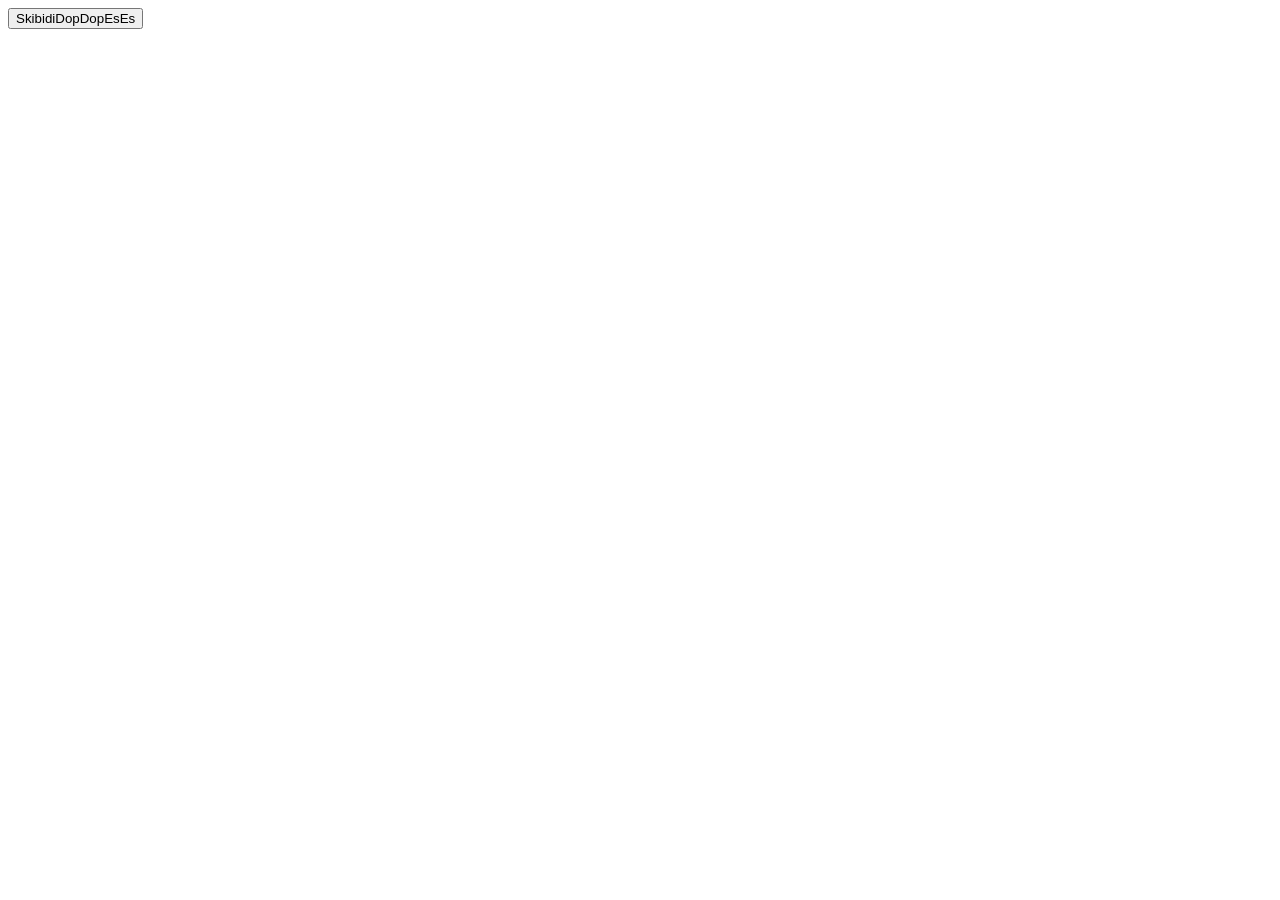
==== index.html @ 0919f55f "sadadadadasdsadasdsaawasdwasd" ====
<!DOCTYPE html>
<html lang="en">

<head>
    <meta charset="UTF-8">
    <meta name="viewport" content="width=device-width, initial-scale=1.0">
    <title>Document</title>
    <!-- Google tag (gtag.js) -->
    <script async src="https://www.googletagmanager.com/gtag/js?id=G-JE11LYHZSJ"></script>
    <script>
        window.dataLayer = window.dataLayer || [];
        function gtag() { dataLayer.push(arguments); }
        gtag('js', new Date());

        gtag('config', 'G-JE11LYHZSJ');
    </script>
</head>

<body>
<button>SkibidiDopDopEsEs</button>
</body>

</html>
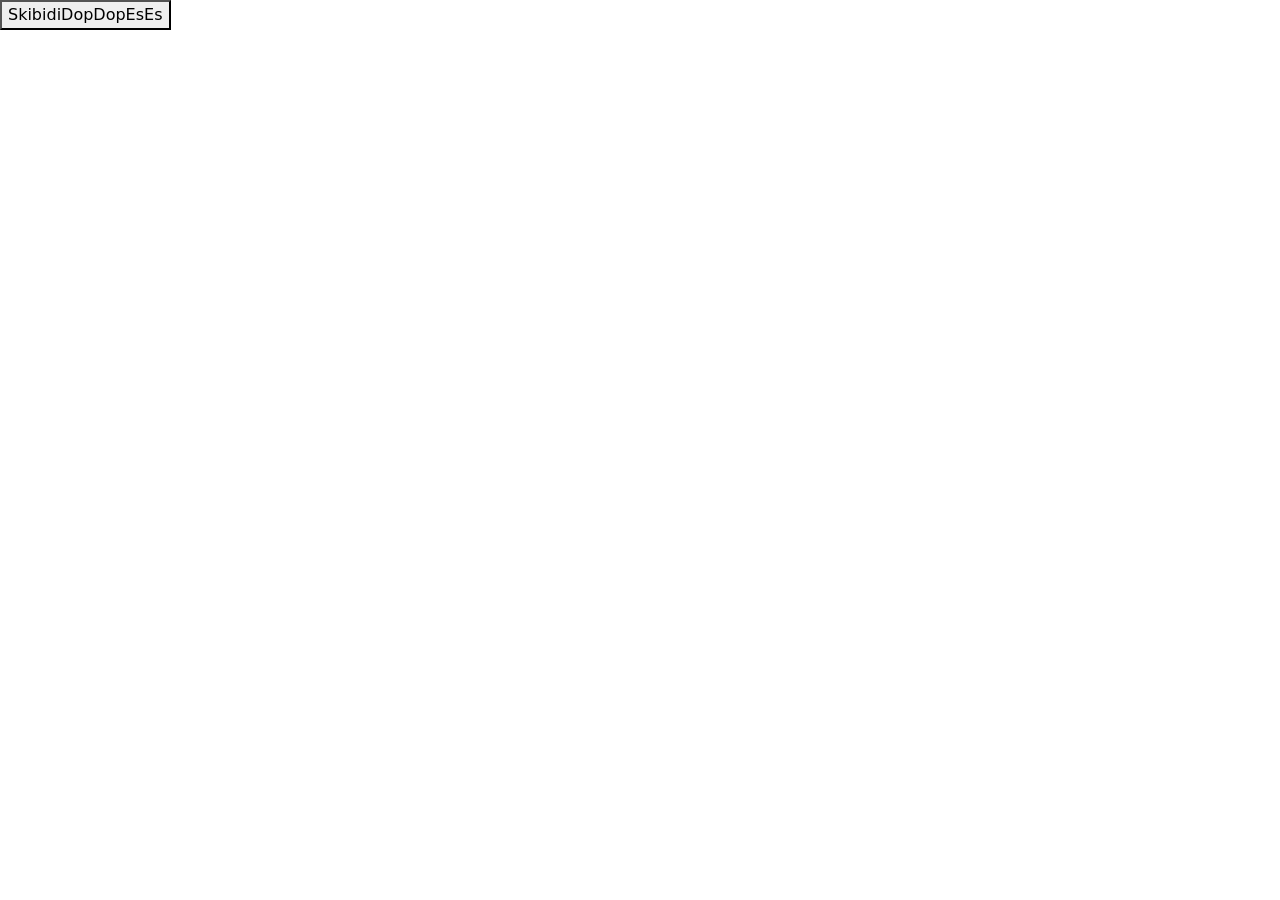
==== commit a4ab4e4e: "123GGG" ====
--- a/index.html
+++ b/index.html
@@ -14,10 +14,18 @@
 
         gtag('config', 'G-JE11LYHZSJ');
     </script>
+    <meta name="description" content="Інтернет-магазин електроніки">
+    <meta name="keywords" content="Вчасності є все,але основна купа товарів - музикальні">
+    <meta name="author" content="Dikobraz">
+    <link href="https://cdn.jsdelivr.net/npm/bootstrap@5.3.8/dist/css/bootstrap.min.css" rel="stylesheet" integrity="sha384-sRIl4kxILFvY47J16cr9ZwB07vP4J8+LH7qKQnuqkuIAvNWLzeN8tE5YBujZqJLB" crossorigin="anonymous">
+    <link rel="stylesheet" href="style.css">
 </head>
 
 <body>
-<button>SkibidiDopDopEsEs</button>
+    <button>SkibidiDopDopEsEs</button>
+    
+    <script src="https://cdn.jsdelivr.net/npm/bootstrap@5.3.8/dist/js/bootstrap.bundle.min.js" integrity="sha384-FKyoEForCGlyvwx9Hj09JcYn3nv7wiPVlz7YYwJrWVcXK/BmnVDxM+D2scQbITxI" crossorigin="anonymous"></script>
+    <script src="JavaScript/main.js"></script>
 </body>
 
 </html>
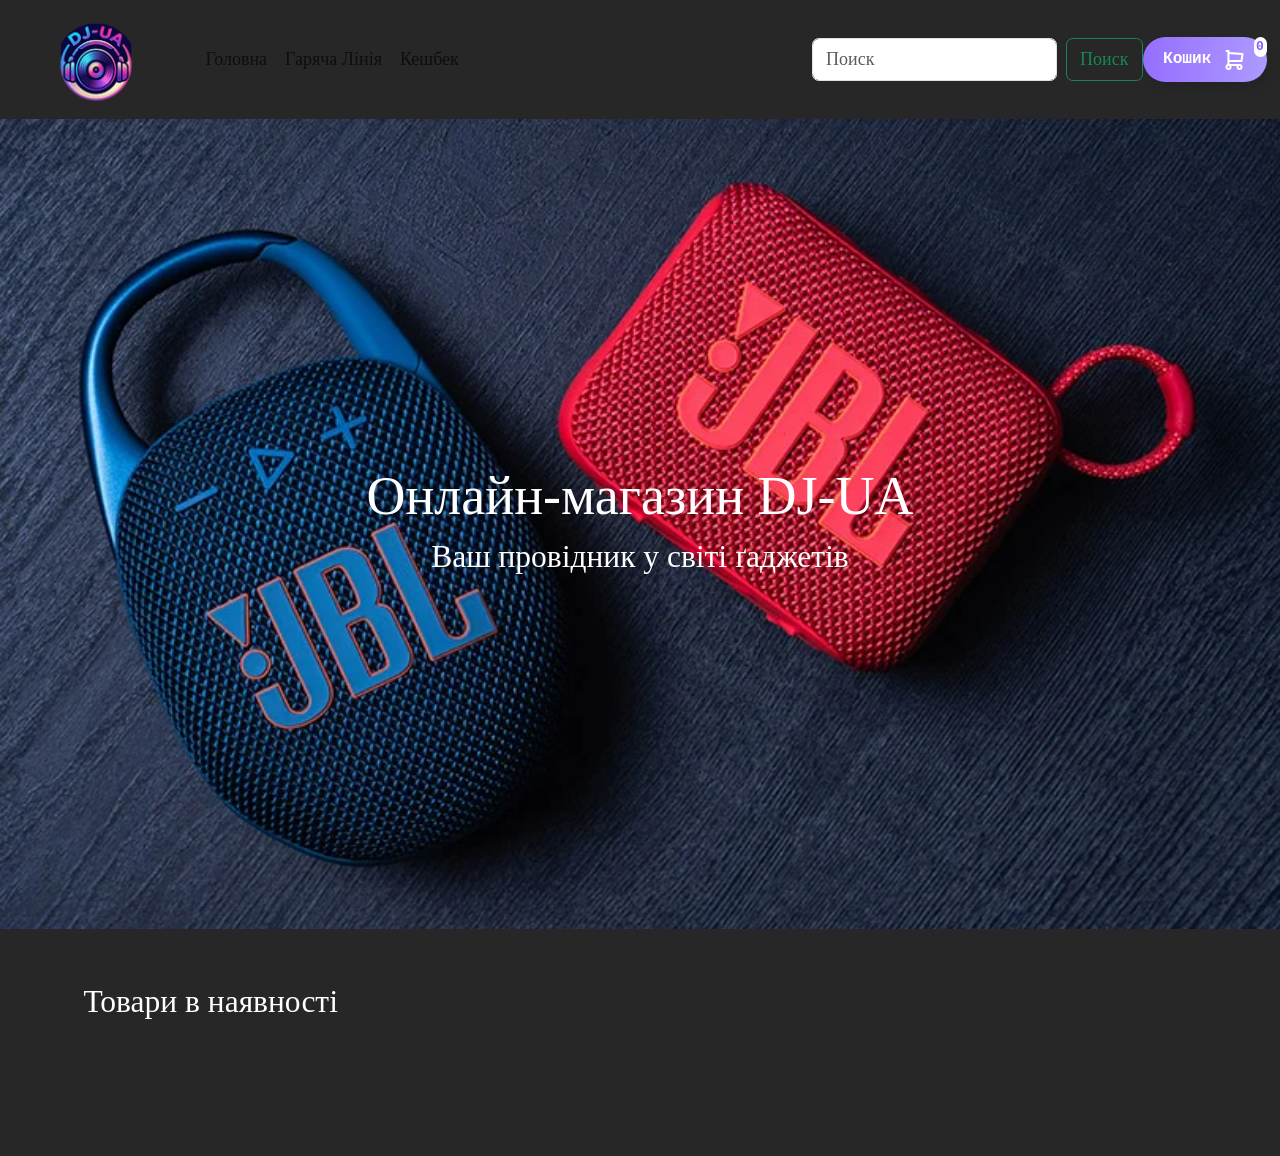
==== commit 60a211dc: "WWWWWWWWWWW" ====
--- a/index.html
+++ b/index.html
@@ -17,14 +17,73 @@
     <meta name="description" content="Інтернет-магазин електроніки">
     <meta name="keywords" content="Вчасності є все,але основна купа товарів - музикальні">
     <meta name="author" content="Dikobraz">
-    <link href="https://cdn.jsdelivr.net/npm/bootstrap@5.3.8/dist/css/bootstrap.min.css" rel="stylesheet" integrity="sha384-sRIl4kxILFvY47J16cr9ZwB07vP4J8+LH7qKQnuqkuIAvNWLzeN8tE5YBujZqJLB" crossorigin="anonymous">
-    <link rel="stylesheet" href="style.css">
+    <link href="https://cdn.jsdelivr.net/npm/bootstrap@5.3.8/dist/css/bootstrap.min.css" rel="stylesheet"
+        integrity="sha384-sRIl4kxILFvY47J16cr9ZwB07vP4J8+LH7qKQnuqkuIAvNWLzeN8tE5YBujZqJLB" crossorigin="anonymous">
+    <link rel="stylesheet" href="css/style.css">
 </head>
 
 <body>
-    <button>SkibidiDopDopEsEs</button>
-    
-    <script src="https://cdn.jsdelivr.net/npm/bootstrap@5.3.8/dist/js/bootstrap.bundle.min.js" integrity="sha384-FKyoEForCGlyvwx9Hj09JcYn3nv7wiPVlz7YYwJrWVcXK/BmnVDxM+D2scQbITxI" crossorigin="anonymous"></script>
+    <header class="container-fixed">
+        <nav class="navbar navbar-expand-lg">
+            <div class="container-fluid">
+                <a class="navbar-brand" href="index.html"> <img height="90" src="img/logonav.png"> </a>
+                <button class="navbar-toggler" type="button" data-bs-toggle="collapse"
+                    data-bs-target="#navbarSupportedContent" aria-controls="navbarSupportedContent"
+                    aria-expanded="false" aria-label="Toggle navigation">
+                    <span class="navbar-toggler-icon"></span>
+                </button>
+                <div class="collapse navbar-collapse" id="navbarSupportedContent">
+                    <ul class="navbar-nav me-auto mb-2 mb-lg-0">
+                        <li class="nav-item">
+                            <a class="nav-link" aria-current="page" href="index.html">Головна</a>
+                        </li>
+                        <li class="nav-item">
+                            <a class="nav-link" href="index.html">Гаряча Лінія</a>
+                        </li>
+                        <li class="nav-item">
+                            <a class="nav-link" href="index.html">Кешбек</a>
+                        </li>
+
+                    </ul>
+                    <form id="searchForm" class="d-flex" role="search">
+                        <input class="form-control me-2" type="search" placeholder="Поиск" aria-label="Search" />
+                        <button class="btn btn-outline-success" type="submit">Поиск</button>
+                    </form> <button class="cart-btn" id="cartBtn">
+                        Кошик
+                        <svg xmlns="http://www.w3.org/2000/svg" class="bell" width="24" height="24" viewBox="0 0 24 24"
+                            fill="none" stroke="currentColor" stroke-width="2" stroke-linecap="round"
+                            stroke-linejoin="round"
+                            class="icon icon-tabler icons-tabler-outline icon-tabler-shopping-cart">
+                            <path stroke="none" d="M0 0h24v24H0z" fill="none" />
+                            <path d="M6 19m-2 0a2 2 0 1 0 4 0a2 2 0 1 0 -4 0" />
+                            <path d="M17 19m-2 0a2 2 0 1 0 4 0a2 2 0 1 0 -4 0" />
+                            <path d="M17 17h-11v-14h-2" />
+                            <path d="M6 5l14 1l-1 7h-13" />
+                        </svg>
+                        <span class="cart-counter">0</span>
+                        </li>
+                    </button>
+                </div>
+            </div>
+        </nav>
+    </header>
+
+    <main>
+        <section class="banner">
+            <h1 class="fade-in-text ">Онлайн-магазин DJ-UA</h1>
+            <h3>Ваш провідник у світі ґаджетів</h3>
+
+        </section>
+        <section class="container products py-5" id="products">
+            <h3 class="">Товари в наявності</h3>
+            <div class="container-cards products-list">
+
+            </div>
+        </section>
+    </main>
+    <script src="https://cdn.jsdelivr.net/npm/bootstrap@5.3.8/dist/js/bootstrap.bundle.min.js"
+        integrity="sha384-FKyoEForCGlyvwx9Hj09JcYn3nv7wiPVlz7YYwJrWVcXK/BmnVDxM+D2scQbITxI"
+        crossorigin="anonymous"></script>
     <script src="JavaScript/main.js"></script>
 </body>
 
--- a/css/style.css
+++ b/css/style.css
@@ -0,0 +1,176 @@
+@font-face {
+    font-family: 'KomikaTitle';
+    src: url('fonts/komikatitle_axisrus_lat.otf') format('opentype');
+}
+
+.nav-link {
+    transition: 0.3s;
+
+
+}
+
+.nav-link:hover {
+    color: rgb(255, 170, 0);
+    box-shadow: 0px 10px 10px black;
+    border-radius: 10px;
+}
+
+.banner {
+    width: 100%;
+    height: 90vh;
+    background: url('../img/DSC08728.png');
+    background-size: cover;
+    background-position: center center;
+    display: flex;
+    align-items: center;
+    justify-content: center;
+    color: white;
+    flex-direction: column;
+}
+
+html {
+    font-size: 18px;
+}
+
+body {
+    background-color: #272727;
+    color: white;
+    font-family: "KomikaTitle" ;
+    margin: 0px;
+    /* забираємо стандартні відступи в тега body */
+}
+
+.banner h1 {
+    font-size: 3rem;
+    text-align: center;
+}
+
+/* Стилі карточок взято з 4 уроку 2 модуля (сайт за макетом)  */
+
+.my-card {
+    padding: 28px;
+    background: transparent;
+    transition: background .2s linear;
+    border-radius: 10px;
+    max-width: 350px;
+}
+
+.my-card:hover {
+    background: #DCE5E2;
+    cursor: pointer;
+    transition: background .2s linear;
+    color: #272727;
+}
+
+.text-my-card {
+    font-size: 1rem;
+    font-weight: 600;
+    margin-top: 20px;
+}
+
+.description-card {
+    overflow: hidden;
+    display: -webkit-box;
+    -webkit-line-clamp: 3;
+    /* number of lines to show */
+    -webkit-box-orient: vertical;
+    font-size: 0.7rem;
+
+}
+
+.price-card {
+    font-size: 1rem;
+    line-height: 1rem;
+    /* 120% */
+    color: rgb(154, 131, 255);
+    display: flex;
+    gap: 5px;
+    align-items: center;
+}
+
+.my-card img {
+    width: 244px;
+    height: 214px;
+    object-fit: contain;
+    box-shadow: 5px 5px 10px rgba(0, 0, 0, 0.116);
+}
+
+.container-cards {
+    display: flex;
+    width: 100%;
+    justify-content: space-between;
+    flex-grow: 1;
+    align-items: flex-start;
+    align-content: space-between;
+    flex-wrap: wrap;
+    margin-bottom: 72px;
+}
+
+footer {
+    margin-top: 50px;
+    background: rgb(73, 73, 73);
+    padding: 50px 100px;
+}
+
+footer {
+    color: #c8c8c8;
+}
+
+header.fixed {
+    position: fixed;
+    /* Фіксоване позиціонування */
+    top: 0;
+    /* Закріплено зверху */
+    width: 100%;
+    /* Ширина за всю ширину вікна */
+    background: #272727;
+    max-width: 100%;
+    z-index: 100;
+}
+
+.cart-btn {
+    padding: 10px 20px;
+    display: flex;
+    align-items: center;
+    justify-content: center;
+    gap: 10px;
+    background: linear-gradient(to left, rgb(173, 154, 255), rgb(149, 110, 255));
+    border-radius: 30px;
+    color: rgb(255, 255, 255);
+    font-weight: 600;
+    font-size: 0.9em;
+    font-family: "Martian Mono", monospace;
+    border: none;
+    position: relative;
+    cursor: pointer;
+    transition-duration: .2s;
+    box-shadow: 5px 5px 10px rgba(0, 0, 0, 0.116);
+}
+
+.bell {
+    width: 25px;
+}
+
+
+.cart-btn:hover {
+    background: linear-gradient(to left, rgb(154, 131, 255), rgb(135, 91, 255));
+}
+
+.cart-btn:active {
+    transform: scale(0.97);
+    transition-duration: .2s;
+}
+
+.cart-counter {
+    background: #fff;
+    font-size: small;
+    color: rgb(135, 91, 255);
+    border-radius: 100px;
+    padding: 0 .2em;
+    position: absolute;
+    /* Змініть позицію на абсолютну */
+    top: 0;
+    /* Відступ зверху */
+    right: 0;
+    /* Відступ справа */
+}
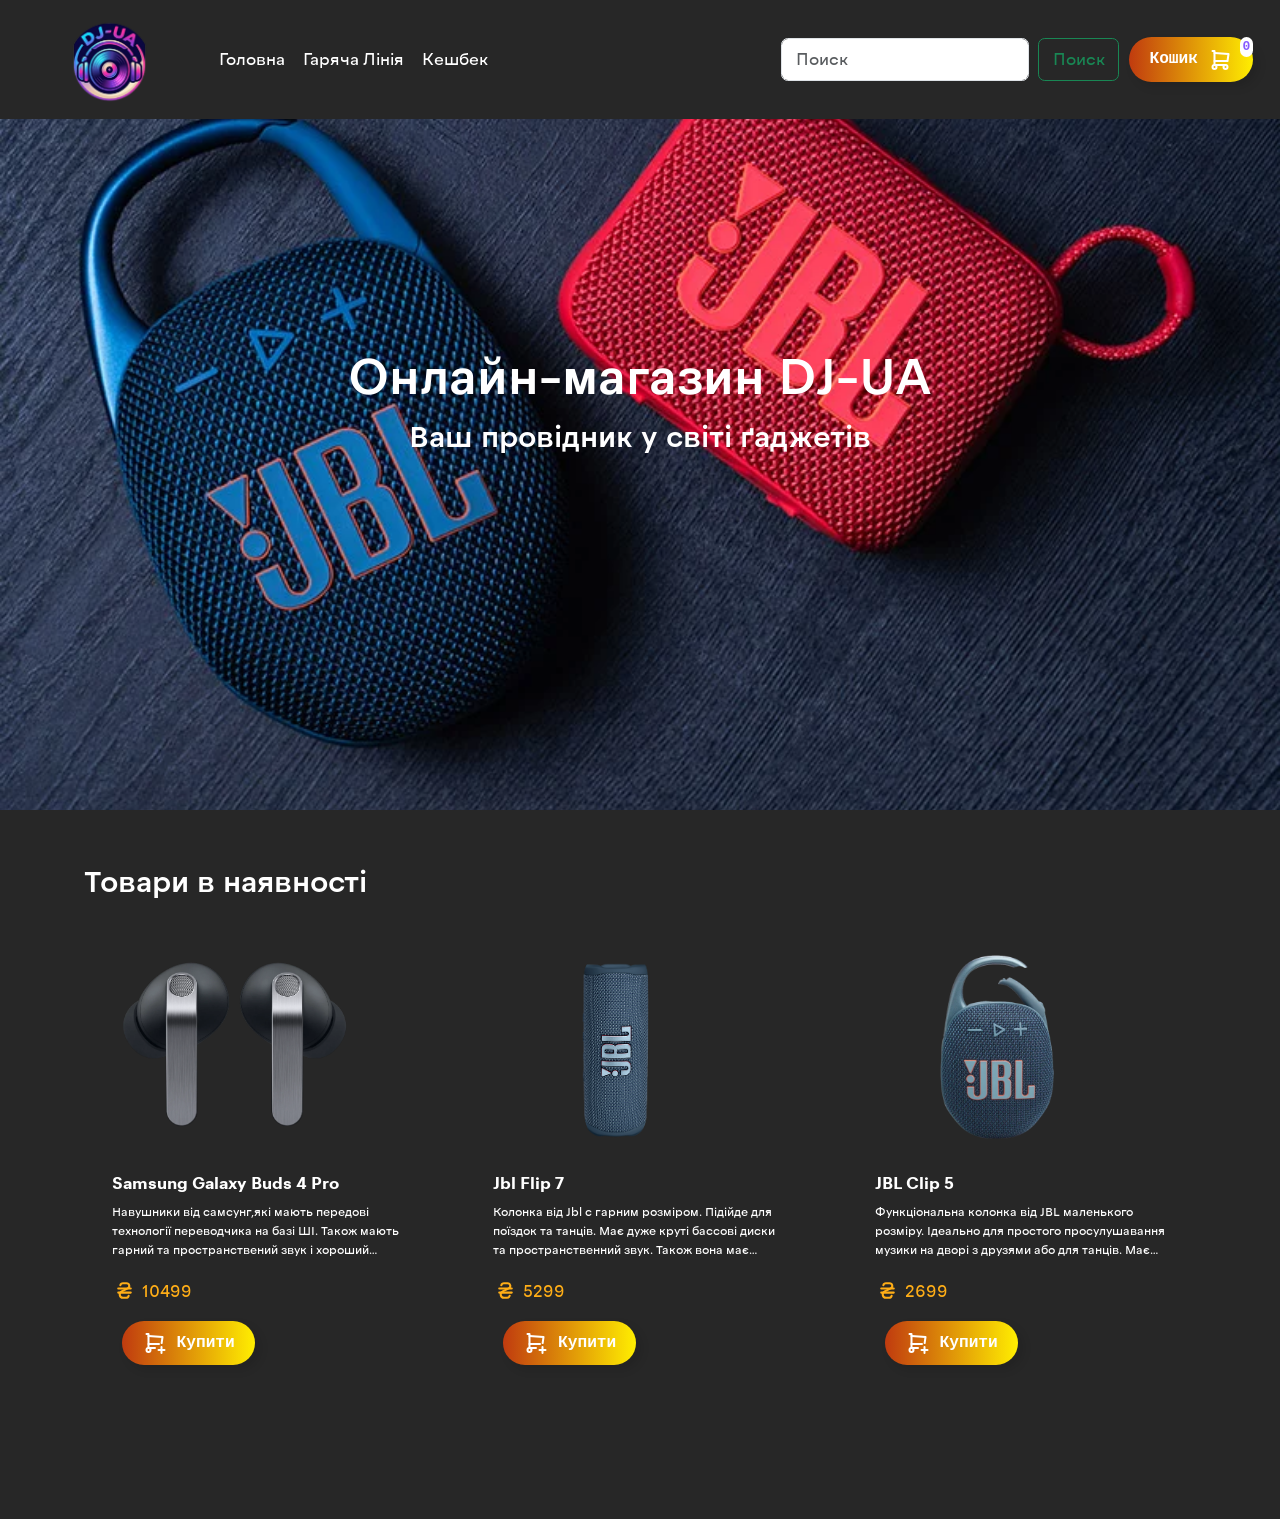
==== commit c1d72b69: "SIGMA" ====
--- a/index.html
+++ b/index.html
@@ -23,7 +23,7 @@
 </head>
 
 <body>
-    <header class="container-fixed">
+    <header class="container fixed">
         <nav class="navbar navbar-expand-lg">
             <div class="container-fluid">
                 <a class="navbar-brand" href="index.html"> <img height="90" src="img/logonav.png"> </a>
@@ -71,7 +71,7 @@
     <main>
         <section class="banner">
             <h1 class="fade-in-text ">Онлайн-магазин DJ-UA</h1>
-            <h3>Ваш провідник у світі ґаджетів</h3>
+            <h3 class="fade-in-text ">Ваш провідник у світі ґаджетів</h3>
 
         </section>
         <section class="container products py-5" id="products">
--- a/css/style.css
+++ b/css/style.css
@@ -1,17 +1,32 @@
 @font-face {
-    font-family: 'KomikaTitle';
-    src: url('fonts/komikatitle_axisrus_lat.otf') format('opentype');
+    font-family: 'Digi';
+    src: url('../fonts/F37BlankaCyrillic-VF.ttf') format('opentype');
 }
 
 .nav-link {
     transition: 0.3s;
-
+ color:white;
 
 }
+.fade-in-text {
+opacity:0;
+transform:translateY(40px);
+animation: fadeup 1s ease-out forwards;
 
+}
+@keyframes fadeup {
+ 0% {
+     opacity:0;
+     transform:translateY(55px);
+ }
+ 100% {
+    opacity:1;
+    transform:translateY(0px);
+ }
+}
 .nav-link:hover {
     color: rgb(255, 170, 0);
-    box-shadow: 0px 10px 10px black;
+    box-shadow: 0px 10px 10px rgb(0, 0, 0);
     border-radius: 10px;
 }
 
@@ -35,7 +50,7 @@
 body {
     background-color: #272727;
     color: white;
-    font-family: "KomikaTitle" ;
+    font-family: "Digi" ;
     margin: 0px;
     /* забираємо стандартні відступи в тега body */
 }
@@ -56,7 +71,7 @@
 }
 
 .my-card:hover {
-    background: #DCE5E2;
+    background: #a3a2a2;
     cursor: pointer;
     transition: background .2s linear;
     color: #272727;
@@ -82,7 +97,7 @@
     font-size: 1rem;
     line-height: 1rem;
     /* 120% */
-    color: rgb(154, 131, 255);
+    color: rgb(255, 174, 23);
     display: flex;
     gap: 5px;
     align-items: center;
@@ -92,7 +107,7 @@
     width: 244px;
     height: 214px;
     object-fit: contain;
-    box-shadow: 5px 5px 10px rgba(0, 0, 0, 0.116);
+    
 }
 
 .container-cards {
@@ -134,7 +149,7 @@
     align-items: center;
     justify-content: center;
     gap: 10px;
-    background: linear-gradient(to left, rgb(173, 154, 255), rgb(149, 110, 255));
+    background: linear-gradient(to left, rgb(255, 238, 1), rgb(192, 59, 15));
     border-radius: 30px;
     color: rgb(255, 255, 255);
     font-weight: 600;
@@ -145,15 +160,23 @@
     cursor: pointer;
     transition-duration: .2s;
     box-shadow: 5px 5px 10px rgba(0, 0, 0, 0.116);
+    margin-left: 10px;
+    transition:0.3s;
 }
-
+@media (max-width: 768px) {
+    .cart-btn{
+        margin-right: 0;
+        margin-top: 10px;
+    }
+}
 .bell {
     width: 25px;
 }
 
 
 .cart-btn:hover {
-    background: linear-gradient(to left, rgb(154, 131, 255), rgb(135, 91, 255));
+    background: linear-gradient(to left, rgb(204, 190, 1), rgb(159, 49, 13));
+    transition:0.3s; 
 }
 
 .cart-btn:active {
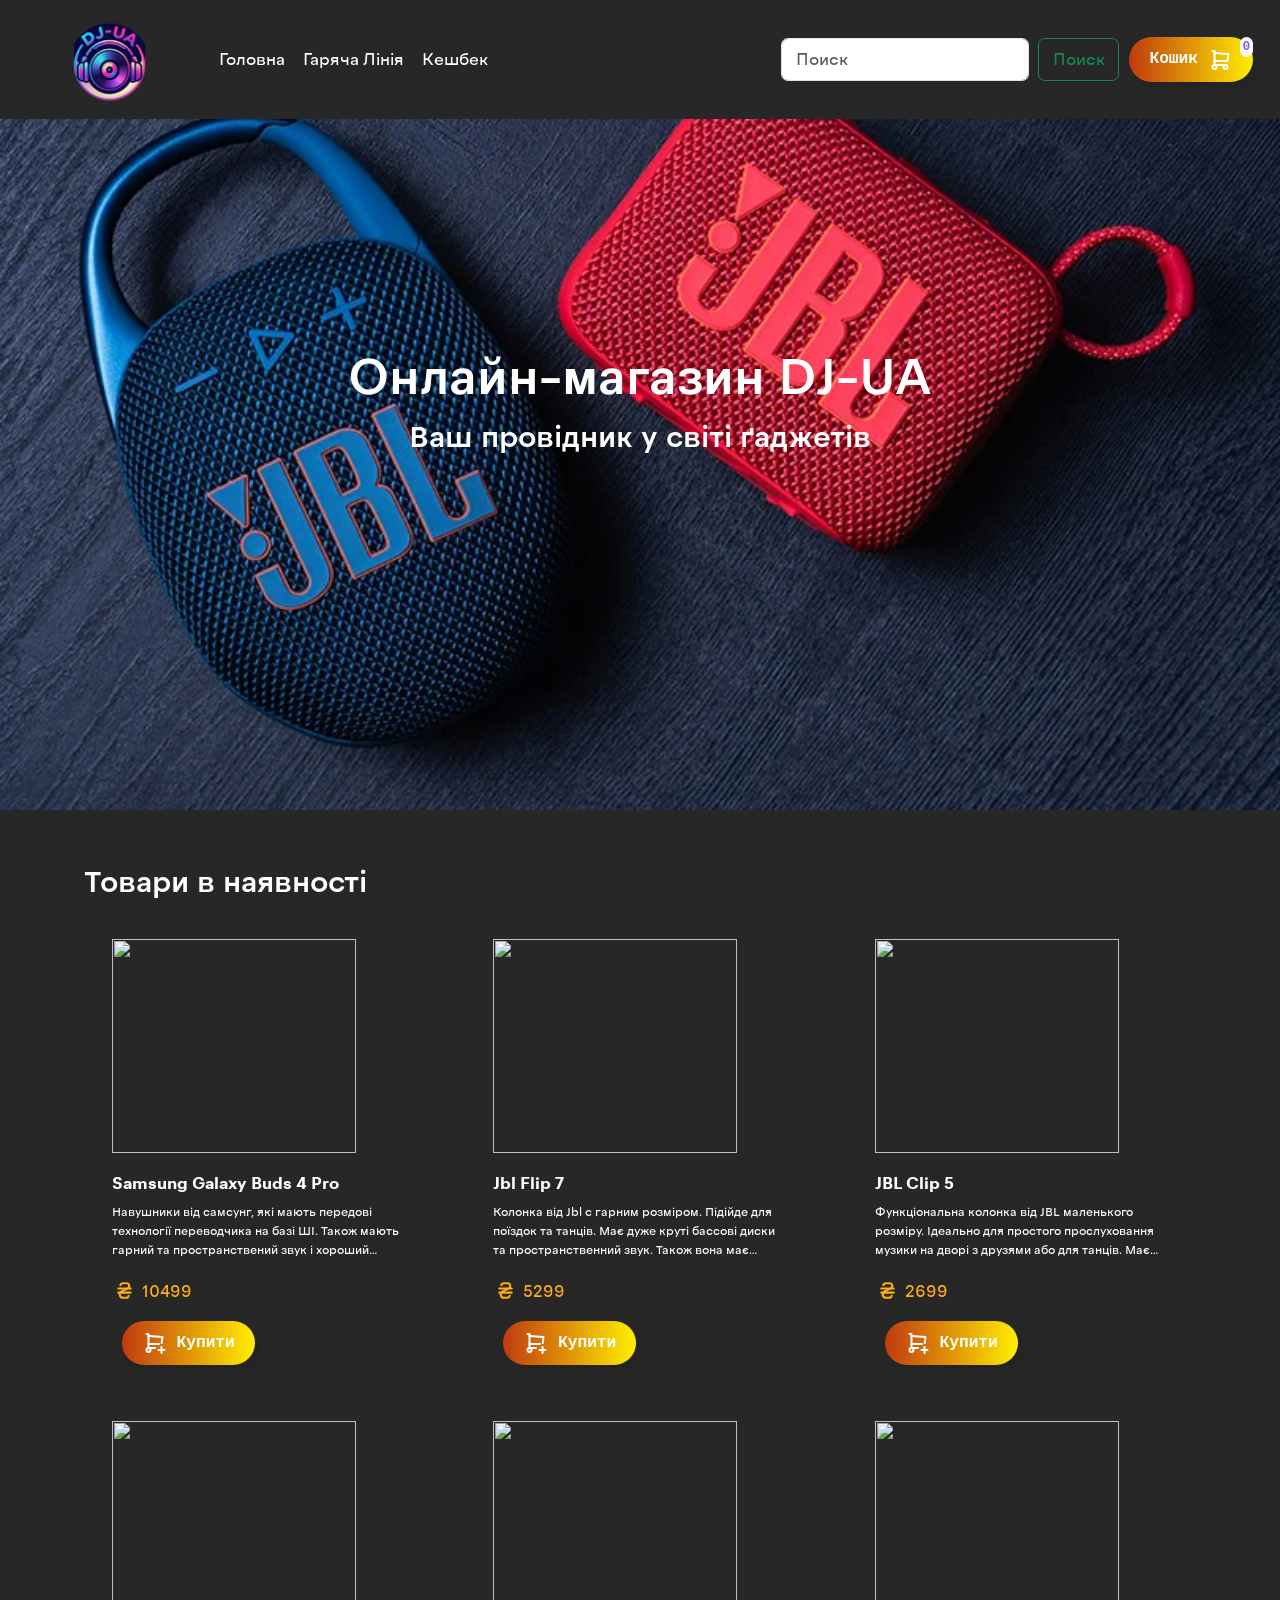
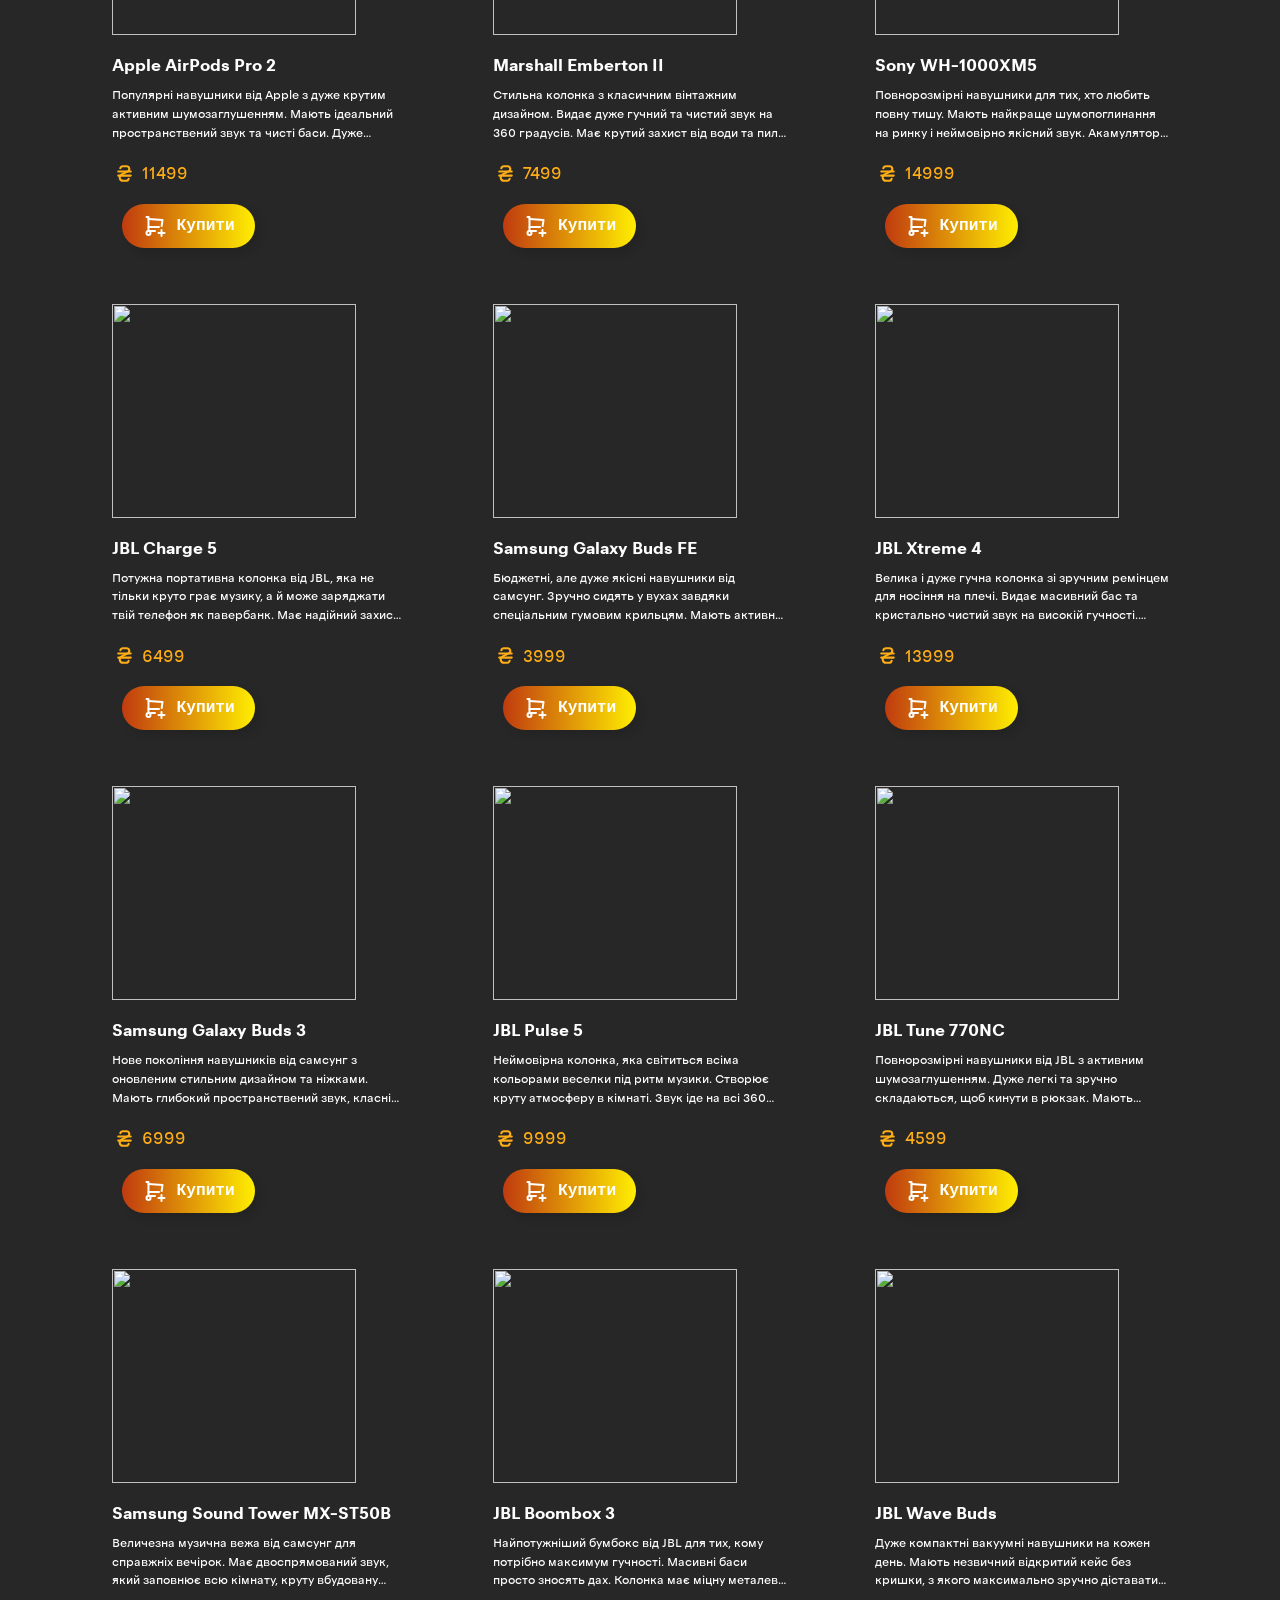
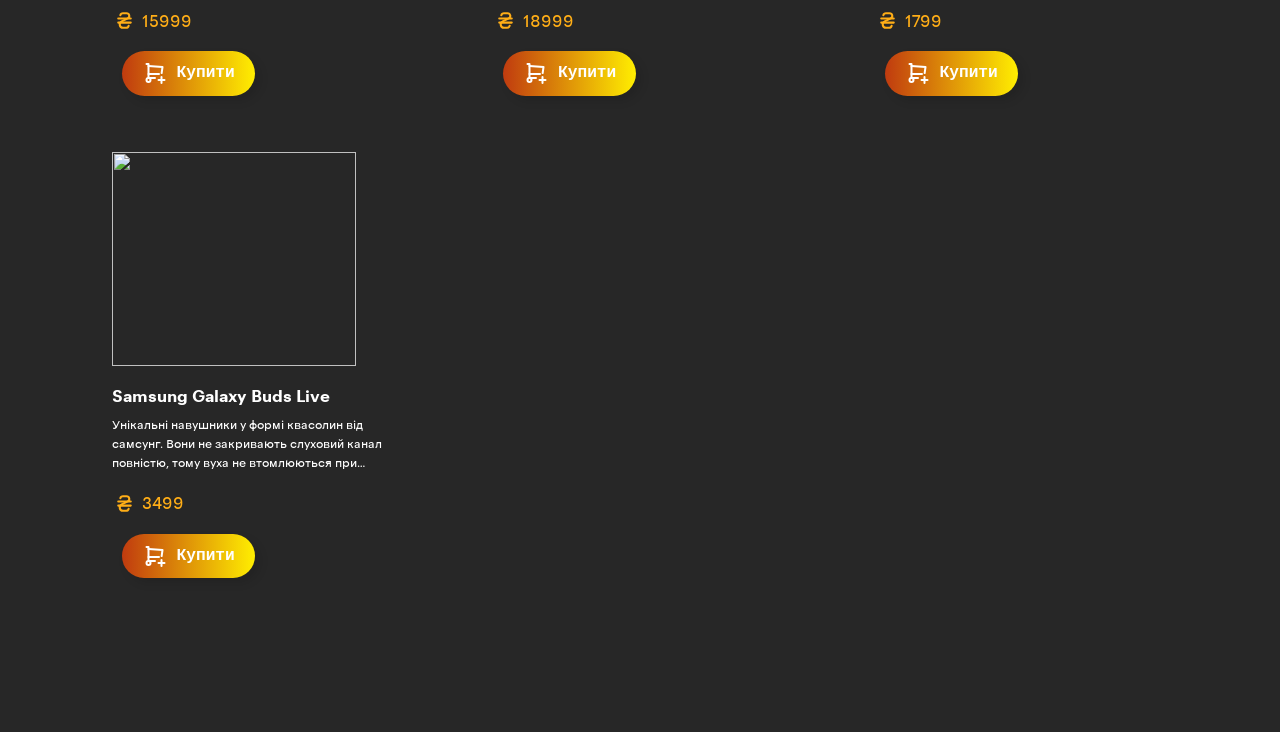
==== commit 41ca616a: "W speedy" ====
--- a/index.html
+++ b/index.html
@@ -37,12 +37,13 @@
                         <li class="nav-item">
                             <a class="nav-link" aria-current="page" href="index.html">Головна</a>
                         </li>
-                        <li class="nav-item">
-                            <a class="nav-link" href="index.html">Гаряча Лінія</a>
-                        </li>
-                        <li class="nav-item">
-                            <a class="nav-link" href="index.html">Кешбек</a>
-                        </li>
+                      <li class="nav-item">
+                          <a class="nav-link" href="#" data-bs-toggle="modal" data-bs-target="#hotlineModal">Гаряча Лінія</a>
+                      </li>
+                      <li class="nav-item">
+                          <a class="nav-link" href="#" data-bs-toggle="modal" data-bs-target="#cashbackModal">Кешбек</a>
+                      </li> 
+                
 
                     </ul>
                     <form id="searchForm" class="d-flex" role="search">
@@ -81,6 +82,42 @@
             </div>
         </section>
     </main>
+    <div class="modal fade" id="hotlineModal" tabindex="-1" aria-labelledby="hotlineModalLabel" aria-hidden="true">
+      <div class="modal-dialog modal-dialog-centered">
+        <div class="modal-content">
+          <div class="modal-header">
+            <h5 class="modal-title" id="hotlineModalLabel">Гаряча лінія DJ-UA</h5>
+            <button type="button" class="btn-close" data-bs-dismiss="modal" aria-label="Close"></button>
+          </div>
+          <div class="modal-body">
+            <p>Наші оператори готові допомогти вам 24/7:</p>
+            <ul>
+                <li><strong>0-800-123-456</strong> (Безкоштовно)</li>
+                <li><strong>+38 (044) 123-45-67</strong></li>
+            </ul>
+            <p>Email: support@dj-ua.com</p>
+          </div>
+        </div>
+      </div>
+    </div>
+
+    <div class="modal fade" id="cashbackModal" tabindex="-1" aria-labelledby="cashbackModalLabel" aria-hidden="true">
+      <div class="modal-dialog modal-dialog-centered">
+        <div class="modal-content">
+          <div class="modal-header">
+            <h5 class="modal-title" id="cashbackModalLabel">Програма Кешбеку</h5>
+            <button type="button" class="btn-close" data-bs-dismiss="modal" aria-label="Close"></button>
+          </div>
+          <div class="modal-body">
+            <p>Купуйте товари та отримуйте <strong>5%</strong> від суми замовлення на свій бонусний рахунок!</p>
+            <p>Бонусами можна оплатити до 50% вартості наступних покупок музичного обладнання.</p>
+          </div>
+          <div class="modal-footer">
+            <button type="button" class="btn btn-primary" data-bs-dismiss="modal">Зрозуміло!</button>
+          </div>
+        </div>
+      </div>
+    </div>
     <script src="https://cdn.jsdelivr.net/npm/bootstrap@5.3.8/dist/js/bootstrap.bundle.min.js"
         integrity="sha384-FKyoEForCGlyvwx9Hj09JcYn3nv7wiPVlz7YYwJrWVcXK/BmnVDxM+D2scQbITxI"
         crossorigin="anonymous"></script>
--- a/css/style.css
+++ b/css/style.css
@@ -196,4 +196,23 @@
     /* Відступ зверху */
     right: 0;
     /* Відступ справа */
+}
+.modal-content {
+    background-color: #1a1a1a;
+    color: #fff;
+}
+
+.btn-close {
+    filter: invert(1); 
+}
+
+.navbar-nav .nav-link:focus, 
+.navbar-nav .nav-link:active {
+    color: rgba(255, 255, 255, 0.55);
+    outline: none !important;
+    box-shadow: none !important;
+}
+
+.navbar-nav .nav-link:hover {
+    color: rgba(255, 255, 255, 0.75);
 }
